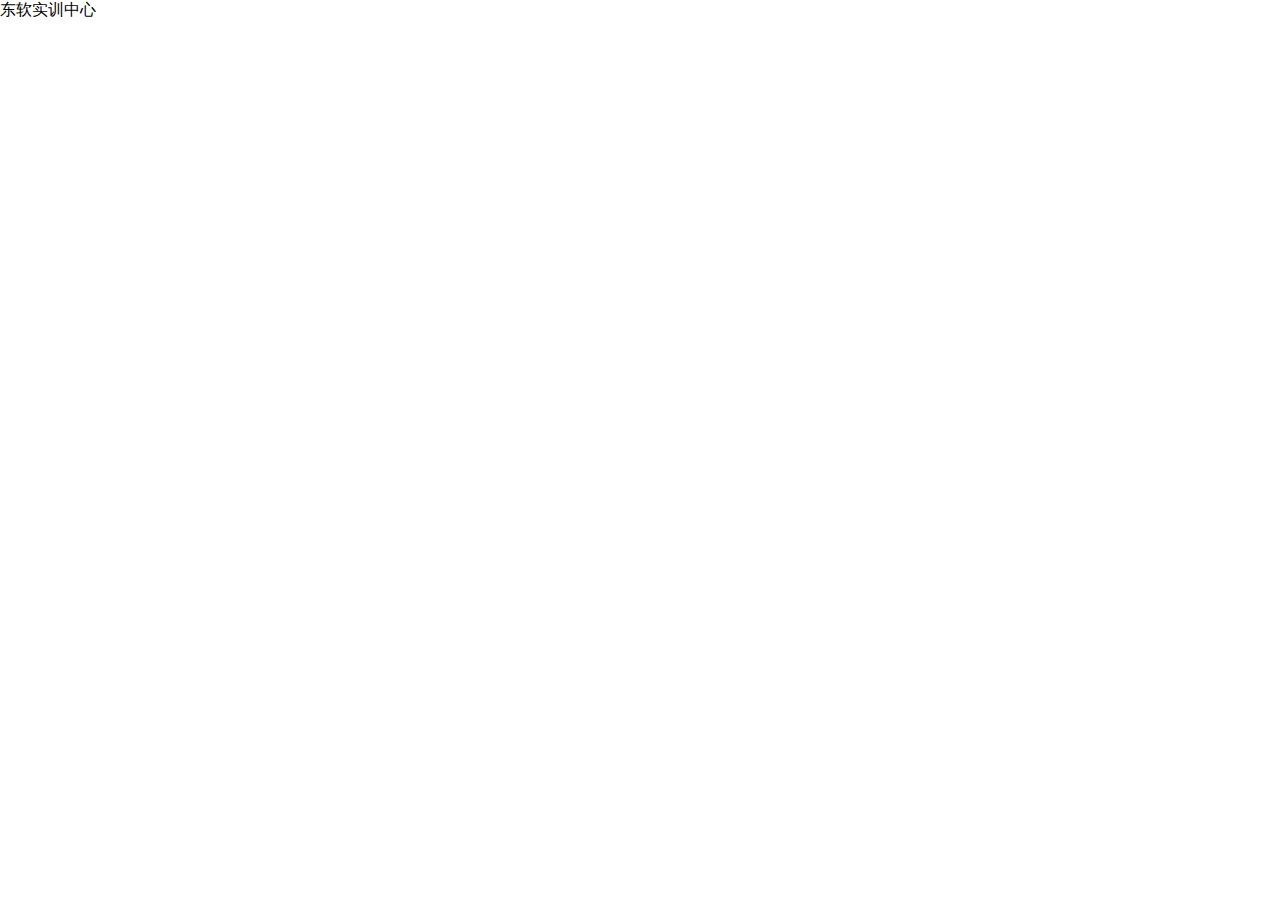
==== index.html @ cca5ce56 "111" ====
<!DOCTYPE html>
<html lang="en">
<head>
    <meta charset="UTF-8">
    <title>Title</title>
    <meta name="viewport" content="width=device-width,initial-scale=1">
    <link rel="stylesheet" href="framework/font-awesome/css/font-awesome.min.css">
    <link rel="stylesheet" href="framework/reset.css">
    <link rel="stylesheet" href="framework/icon.css">
    <link rel="stylesheet" href="css/index.css">

</head>
<body>
<!--总容器-->
<div class="wrapper">
    <header>
        <div class="icon-location-box">
            <div class="icon-location">

            </div>
        </div>
        <div class="location-text">
            东软实训中心
        </div>
    </header>
</div>
</body>
</html>
---- framework/icon.css ----
/**
 * location 定位小图标 
 * 说明：使用div标签，加上icon-location类样式即可。
 *       但需要放置在一个容器中，调整容器大小，图标能自适应容器大小。
 * 示例：
 * <div class="icon-location-box">
 *     <div class="icon-location"></div>
 * </div>
 */
.icon-location {
	position: relative;
	width: 100%;
	height: 100%;
	border-radius: 50% 50% 50% 0;
	background: #fff;
	transform: rotate(-45deg);
}
.icon-location:after {
	content: '';
	width: 40%;
	height: 40%;
	margin: 30% 0 0 29%;
	background-color: #0097FF;
	position: absolute;
	border-radius: 50%;
}
---- css/index.css ----
.wrapper header{
    background-color: ;
}
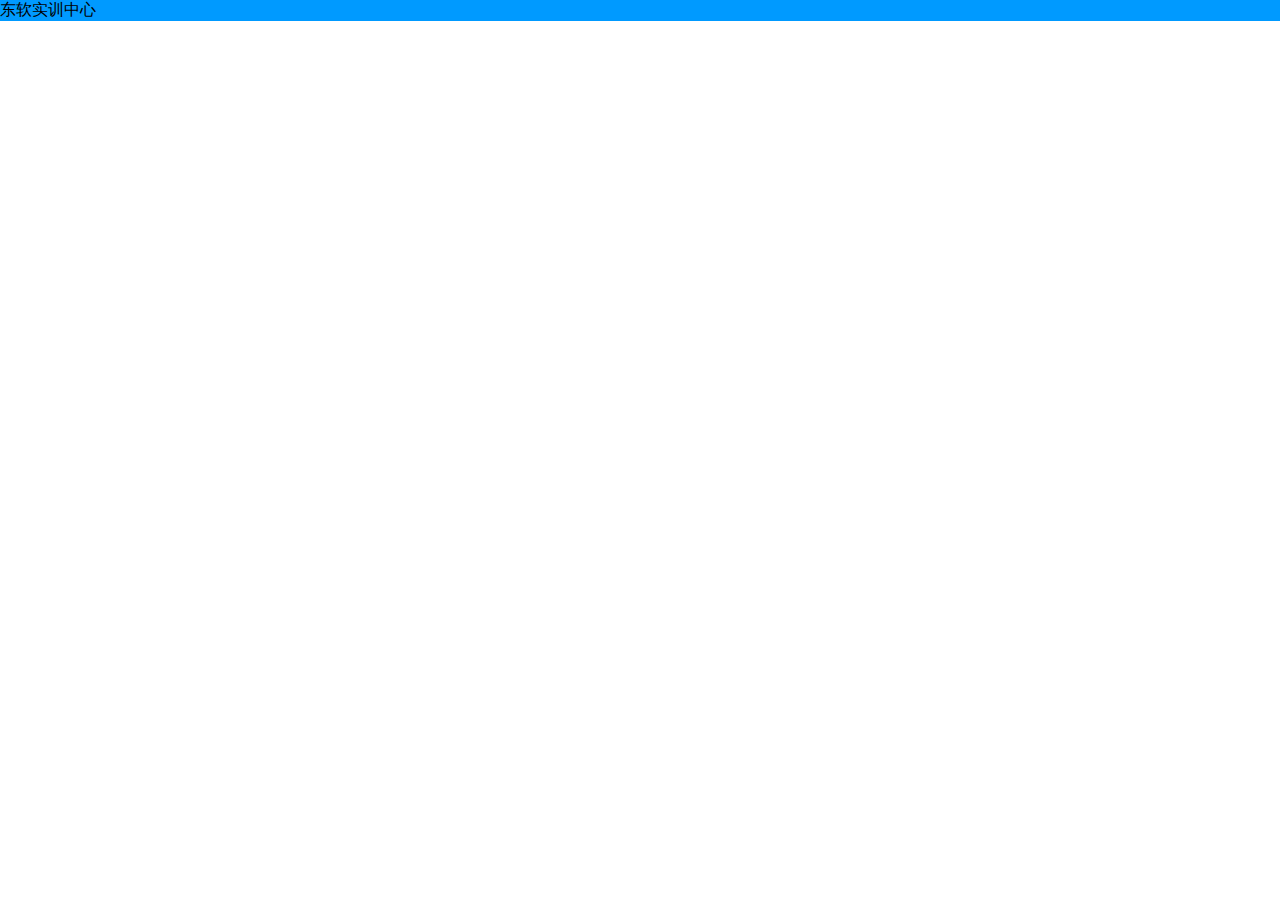
==== commit d888c24e: "111" ====
--- a/index.html
+++ b/index.html
@@ -2,7 +2,7 @@
 <html lang="en">
 <head>
     <meta charset="UTF-8">
-    <title>Title</title>
+    <title>饿了么首页</title>
     <meta name="viewport" content="width=device-width,initial-scale=1">
     <link rel="stylesheet" href="framework/font-awesome/css/font-awesome.min.css">
     <link rel="stylesheet" href="framework/reset.css">
@@ -13,6 +13,7 @@
 <body>
 <!--总容器-->
 <div class="wrapper">
+    <!--header部分-->
     <header>
         <div class="icon-location-box">
             <div class="icon-location">
--- a/css/index.css
+++ b/css/index.css
@@ -1,3 +1,12 @@
-.wrapper header{
-    background-color: ;
+/*总容器*/
+.wrapper {
+    width: 100%;
+    height: 100%;
+}
+
+/*header*/
+.wrapper header {
+    width: 100%;
+    background-color: #009AFF;
+    display: flex;
 }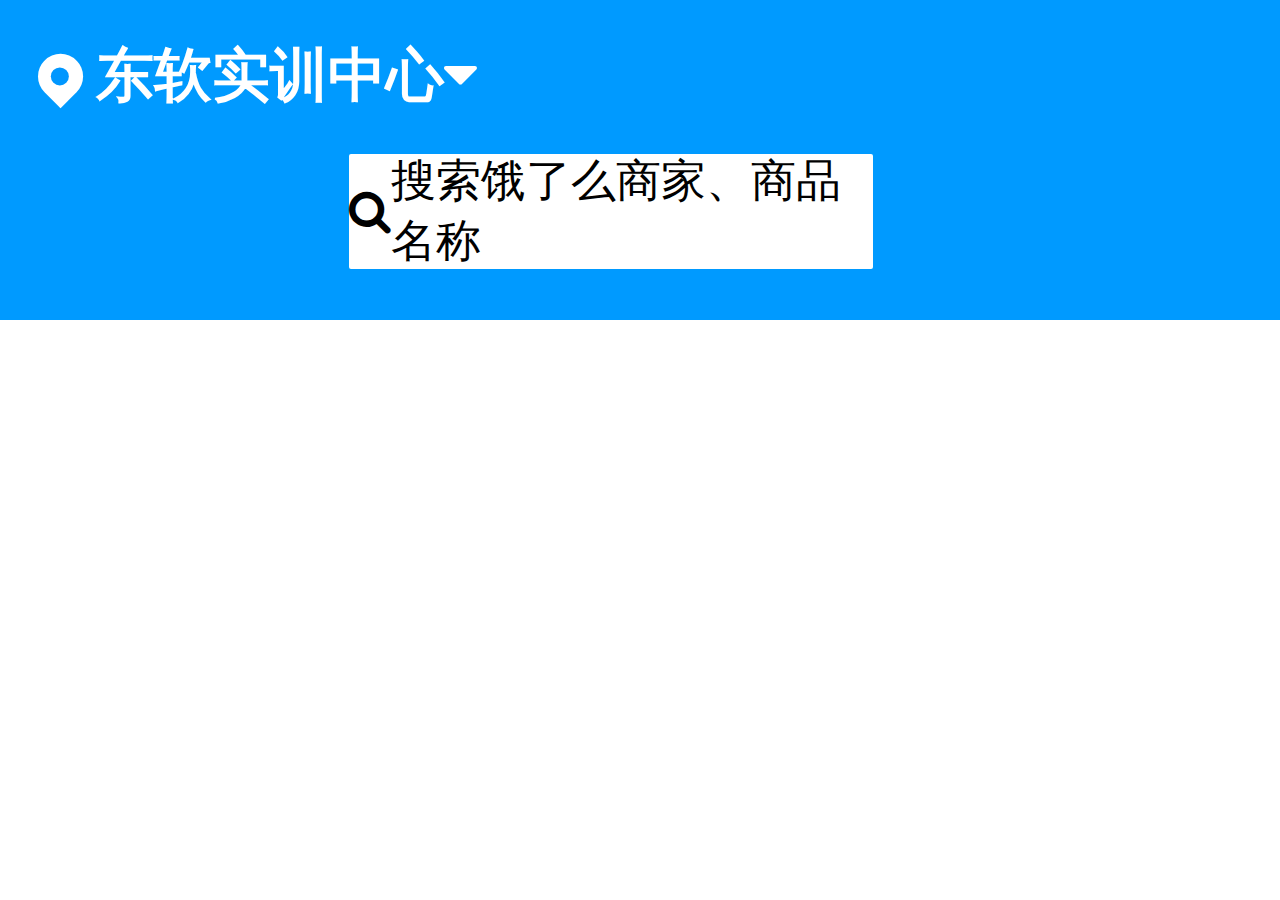
==== commit 79116d48: "111" ====
--- a/index.html
+++ b/index.html
@@ -21,9 +21,17 @@
             </div>
         </div>
         <div class="location-text">
-            东软实训中心
+            东软实训中心<i class="fa fa-caret-down"></i>
         </div>
     </header>
+    <!--search-->
+    <div class="search">
+        <div class="search-fixxed-top">
+            <div class="search-box">
+                <i class="fa fa-search"></i>搜索饿了么商家、商品名称
+            </div>
+        </div>
+    </div>
 </div>
 </body>
 </html>--- a/css/index.css
+++ b/css/index.css
@@ -7,6 +7,47 @@
 /*header*/
 .wrapper header {
     width: 100%;
+    /*相对于视口的宽度或者高度，视口被均分为100个单位*/
+    height: 12vw;
     background-color: #009AFF;
     display: flex;
+    /*设置侧轴元素的排列方式(单行)*/
+    align-items: center;
+}
+
+.wrapper header .icon-location-box {
+    width: 3.5vw;
+    height: 3.5vw;
+    margin: 0 1vw 0 3vw;
+
+}
+
+.wrapper header .location-text {
+    color: #fff;
+    font-size: 4.5vw;
+    font-weight: 700;
+}
+
+.wrapper header .location-text . fa-caret-down {
+    margin-left: 1vw;
+}
+
+/*search*/
+.wrapper .search {
+    width: 100%;
+    height: 13vw;
+    background-color: #009AFF;
+    display: flex;
+    justify-content: center;
+}
+
+.wrapper .search .search-fixxed-top .search-box {
+    width: 90%;
+    height: 9vw;
+    background-color: #fff;
+    border-radius: 2px;
+    display: flex;
+    justify-content: center;
+    align-items: center;
+    font-size: 3.5vw;
 }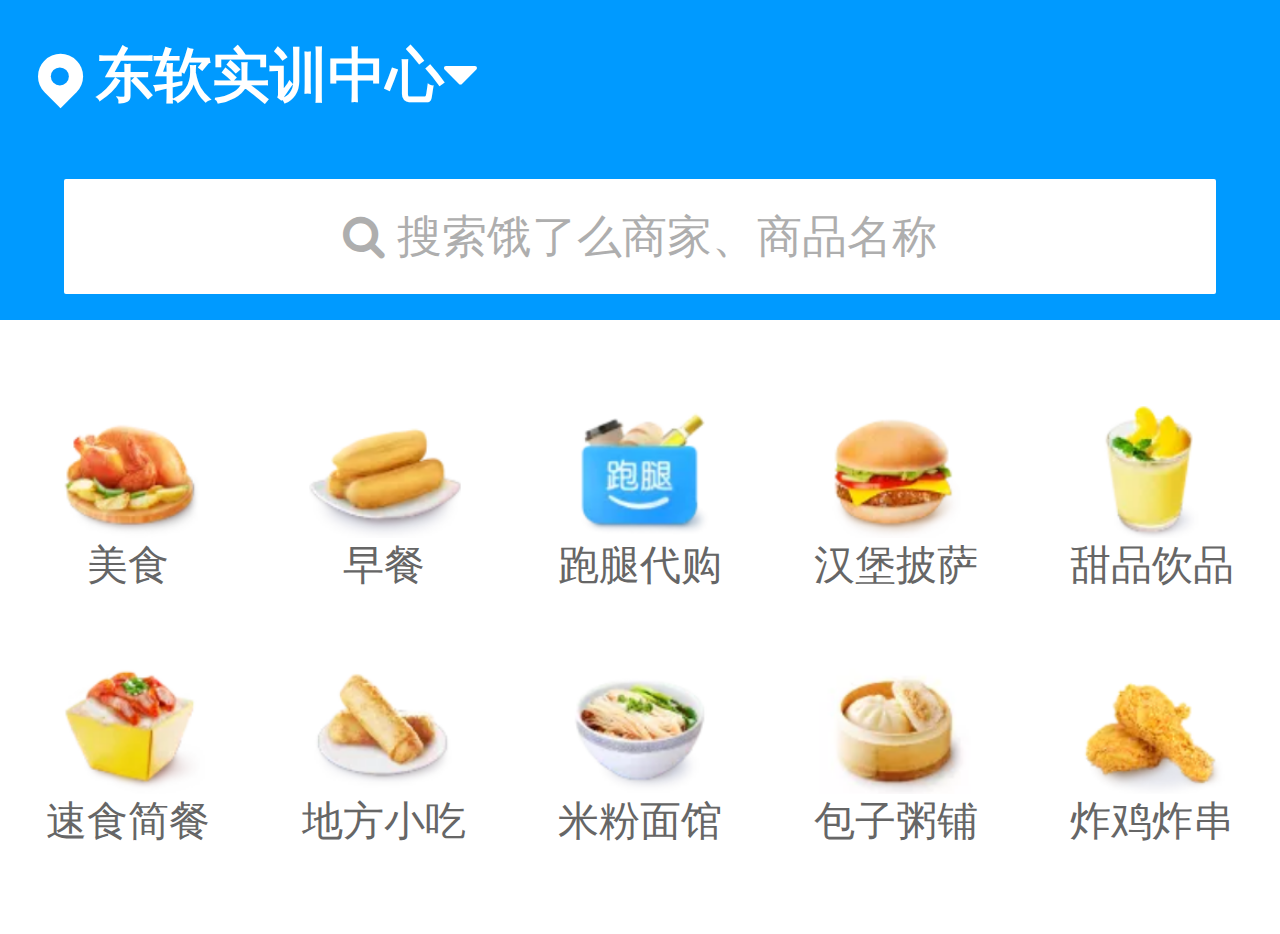
==== commit 9761b44a: "111" ====
--- a/index.html
+++ b/index.html
@@ -32,6 +32,49 @@
             </div>
         </div>
     </div>
+    <!-- 点餐分类部分 -->
+    <ul class="foodtype">
+        <li onclick="location.href='businessList.html'">
+            <img src="img/dcfl01.png">
+            <p>美食</p>
+        </li>
+        <li onclick="location.href='businessList.html'">
+            <img src="img/dcfl02.png">
+            <p>早餐</p>
+        </li>
+        <li onclick="location.href='businessList.html'">
+            <img src="img/dcfl03.png">
+            <p>跑腿代购</p>
+        </li>
+        <li onclick="location.href='businessList.html'">
+            <img src="img/dcfl04.png">
+            <p>汉堡披萨</p>
+        </li>
+        <li onclick="location.href='businessList.html'">
+            <img src="img/dcfl05.png">
+            <p>甜品饮品</p>
+        </li>
+        <li onclick="location.href='businessList.html'">
+            <img src="img/dcfl06.png">
+            <p>速食简餐</p>
+        </li>
+        <li onclick="location.href='businessList.html'">
+            <img src="img/dcfl07.png">
+            <p>地方小吃</p>
+        </li>
+        <li onclick="location.href='businessList.html'">
+            <img src="img/dcfl08.png">
+            <p>米粉面馆</p>
+        </li>
+        <li onclick="location.href='businessList.html'">
+            <img src="img/dcfl09.png">
+            <p>包子粥铺</p>
+        </li>
+        <li onclick="location.href='businessList.html'">
+            <img src="img/dcfl10.png">
+            <p>炸鸡炸串</p>
+        </li>
+    </ul>
 </div>
 </body>
 </html>--- a/css/index.css
+++ b/css/index.css
@@ -39,6 +39,13 @@
     background-color: #009AFF;
     display: flex;
     justify-content: center;
+    align-items: center;
+}
+
+.wrapper .search .search-fixxed-top {
+    width: 100%;
+    display: flex;
+    justify-content: center;
 }
 
 .wrapper .search .search-fixxed-top .search-box {
@@ -50,4 +57,44 @@
     justify-content: center;
     align-items: center;
     font-size: 3.5vw;
-}+    color: #AEAEAE;
+    font-family: '宋体';
+    user-select: none;
+}
+
+.wrapper .search .search-fixxed-top .search-box .fa-search {
+    margin-right: 1vw;
+}
+
+/*点餐分类部分*/
+.wrapper .foodtype {
+    display: flex;
+    width: 100%;
+    height: 48vw;
+    /*换行*/
+    flex-wrap: wrap;
+    justify-content: space-around;
+    align-content: center;
+}
+
+.wrapper .foodtype li {
+    display: flex;
+    width: 18vw;
+    height: 20vw;
+    flex-direction: column;
+    justify-content: center;
+    align-items: center;
+    user-select: none;
+    cursor: pointer;
+}
+
+.wrapper .foodtype li img {
+    width: 12vw;
+    height: 10.3vw;
+}
+
+.wrapper .foodtype li p {
+    font-size: 3.2vw;
+    color: #666;
+}
+
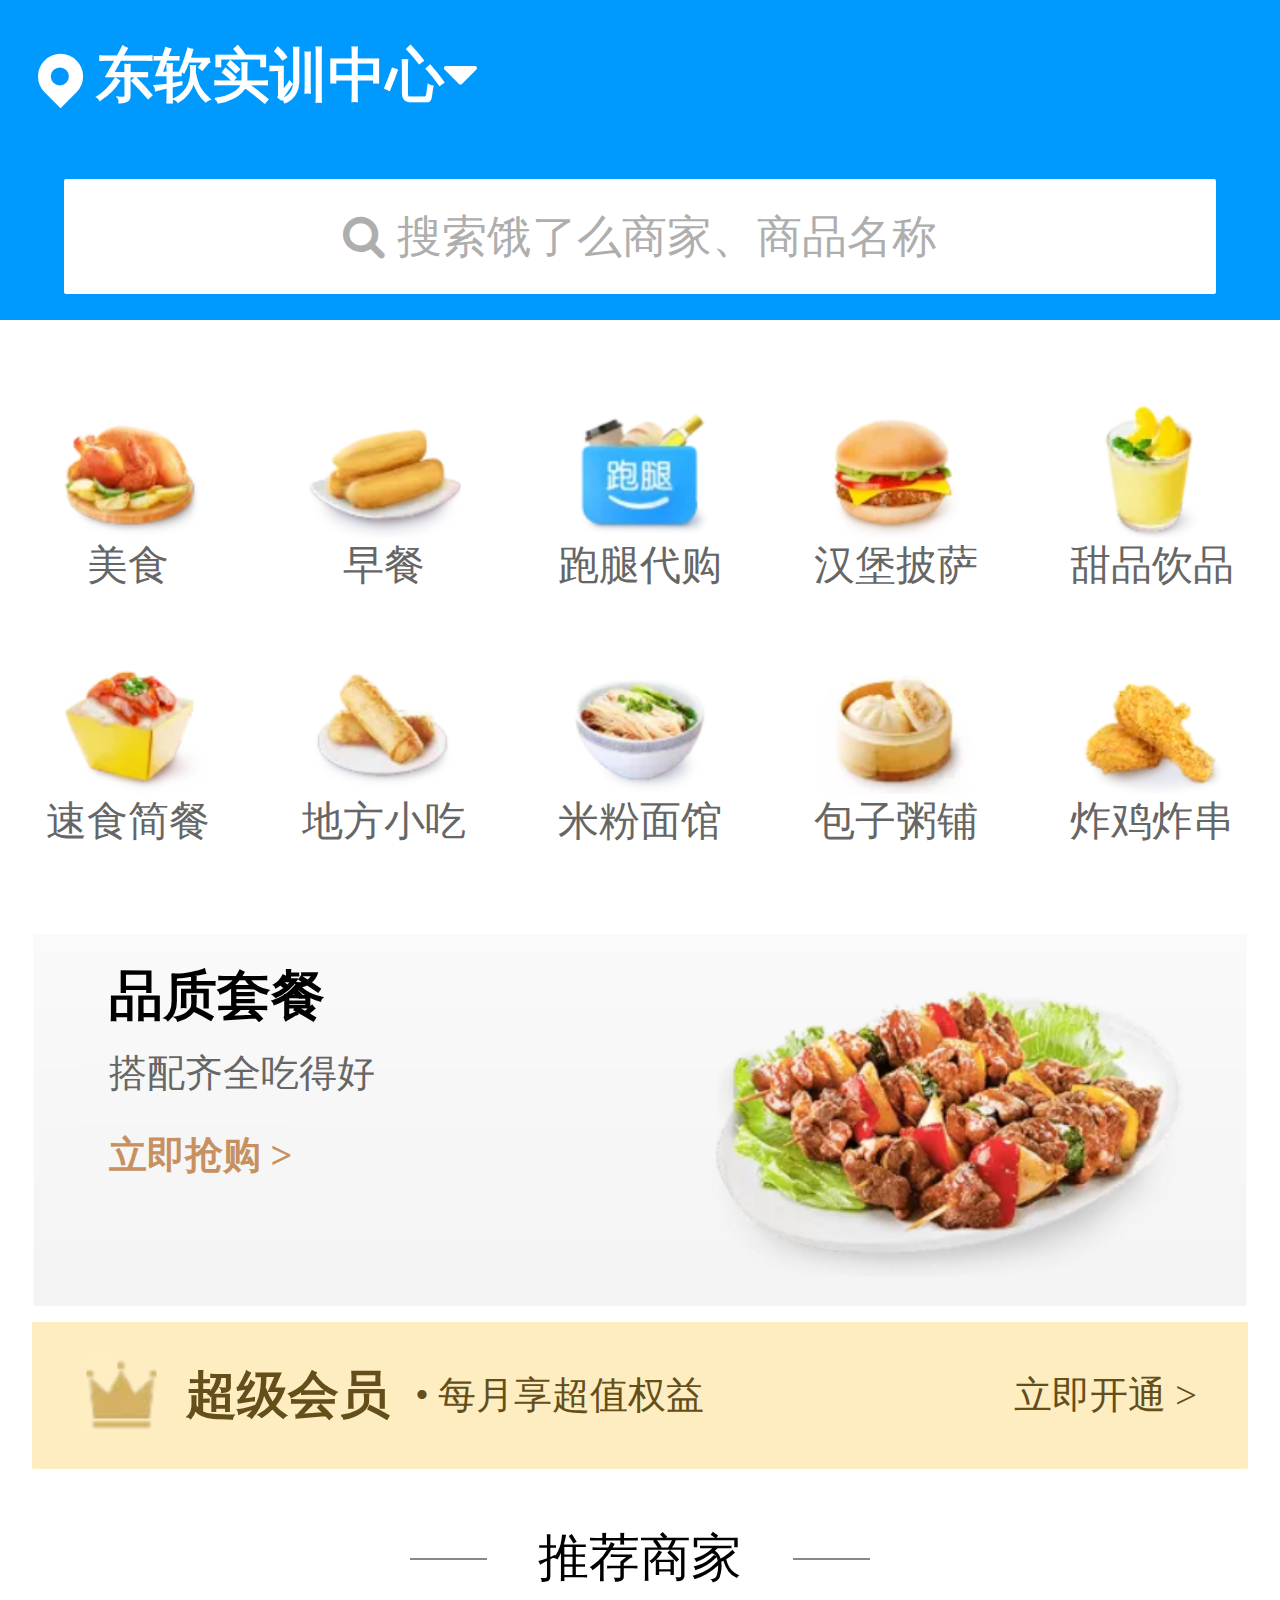
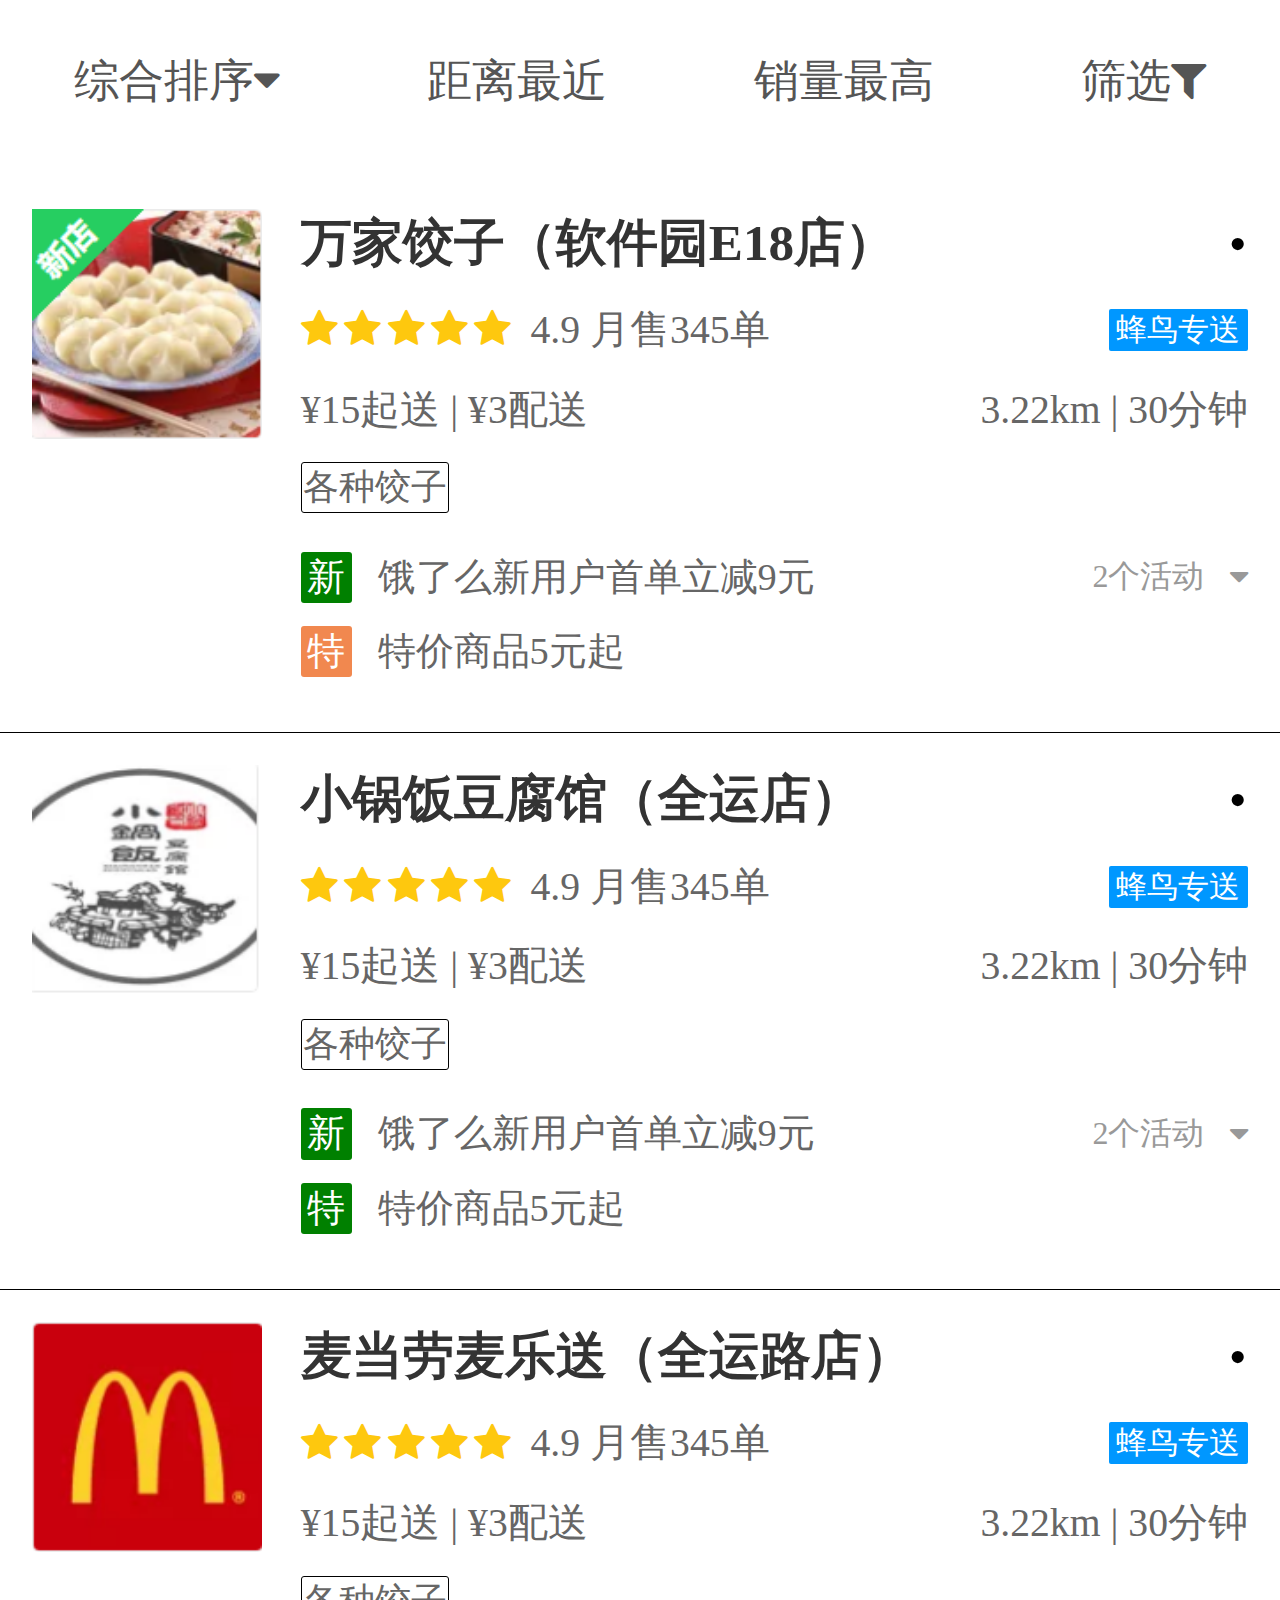
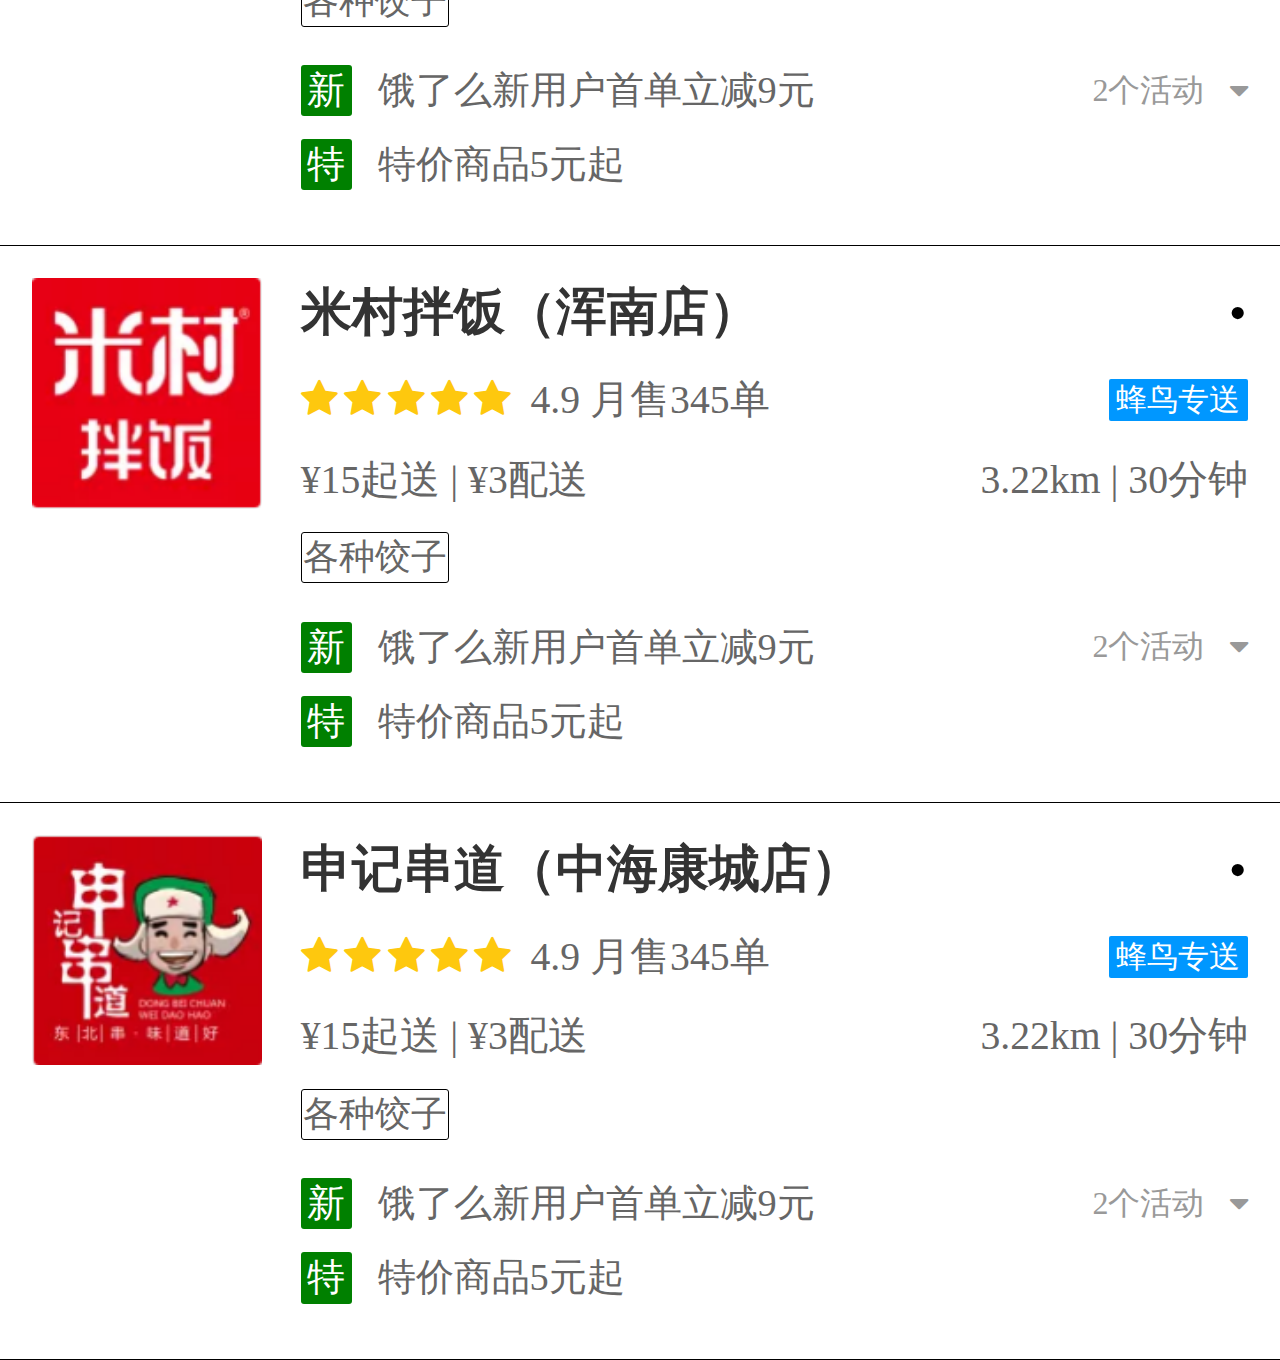
==== commit 4b1c9d95: "111" ====
--- a/index.html
+++ b/index.html
@@ -75,6 +75,266 @@
             <p>炸鸡炸串</p>
         </li>
     </ul>
+    <!-- 横幅广告部分 -->
+    <div class="banner">
+        <h3>品质套餐</h3>
+        <p>搭配齐全吃得好</p>
+        <a>立即抢购 &gt;</a>
+    </div>
+
+    <!-- 超级会员部分 -->
+    <div class="supermember">
+        <div class="left">
+            <img src="img/super_member.png">
+            <h3>超级会员</h3>
+            <p>&#8226; 每月享超值权益</p>
+        </div>
+        <div class="right">
+            立即开通 &gt;
+        </div>
+    </div>
+    <!-- 推荐商家部分 -->
+    <div class="recommend">
+        <div class="recommend-line"></div>
+        <p>推荐商家</p>
+        <div class="recommend-line"></div>
+    </div>
+    <!-- 推荐方式部分 -->
+    <ul class="recommendtype">
+        <li>综合排序<i class="fa fa-caret-down"></i></li>
+        <li>距离最近</li>
+        <li>销量最高</li>
+        <li>筛选<i class="fa fa-filter"></i></li>
+    </ul>
+    <!-- 推荐商家列表部分 -->
+    <ul class="business">
+        <li>
+            <img src="img/sj01.png">
+            <div class="business-info">
+                <div class="business-info-h">
+                    <h3>万家饺子（软件园E18店）</h3>
+                    <div class="business-info-like">&#8226;</div>
+                </div>
+                <div class="business-info-star">
+                    <div class="business-info-star-left">
+                        <i class="fa fa-star"></i>
+                        <i class="fa fa-star"></i>
+                        <i class="fa fa-star"></i>
+                        <i class="fa fa-star"></i>
+                        <i class="fa fa-star"></i>
+                        <p>4.9 月售345单</p>
+                    </div>
+                    <div class="business-info-star-right">
+                        蜂鸟专送
+                    </div>
+                </div>
+                <div class="business-info-delivery">
+                    <p>&#165;15起送 | &#165;3配送</p>
+                    <p>3.22km | 30分钟</p>
+                </div>
+                <div class="business-info-explain">
+                    <div>各种饺子</div>
+                </div>
+                <div class="business-info-promotion">
+                    <div class="business-info-promotion-left">
+                        <div class="business-info-promotion-left-incon">新</div>
+                        <p>饿了么新用户首单立减9元</p>
+                    </div>
+                    <div class="business-info-promotion-right">
+                        <p>2个活动</p>
+                        <i class="fa fa-caret-down"></i>
+                    </div>
+                </div>
+                <div class="business-info-promotion">
+                    <div class="business-info-promotion-left">
+                        <div class="business-info-promotion-left-incon" style="background-color: #F1884F;">特</div>
+                        <p>特价商品5元起</p>
+                    </div>
+                </div>
+            </div>
+        </li>
+        <li>
+            <img src="img/sj02.png">
+            <div class="business-info">
+                <div class="business-info-h">
+                    <h3>小锅饭豆腐馆（全运店）</h3>
+                    <div class="business-info-like">&#8226;</div>
+                </div>
+                <div class="business-info-star">
+                    <div class="business-info-star-left">
+                        <i class="fa fa-star"></i>
+                        <i class="fa fa-star"></i>
+                        <i class="fa fa-star"></i>
+                        <i class="fa fa-star"></i>
+                        <i class="fa fa-star"></i>
+                        <p>4.9 月售345单</p>
+                    </div>
+                    <div class="business-info-star-right">
+                        蜂鸟专送
+                    </div>
+                </div>
+                <div class="business-info-delivery">
+                    <p>&#165;15起送 | &#165;3配送</p>
+                    <p>3.22km | 30分钟</p>
+                </div>
+                <div class="business-info-explain">
+                    <div>各种饺子</div>
+                </div>
+                <div class="business-info-promotion">
+                    <div class="business-info-promotion-left">
+                        <div class="business-info-promotion-left-incon">新</div>
+                        <p>饿了么新用户首单立减9元</p>
+                    </div>
+                    <div class="business-info-promotion-right">
+                        <p>2个活动</p>
+                        <i class="fa fa-caret-down"></i>
+                    </div>
+                </div>
+                <div class="business-info-promotion">
+                    <div class="business-info-promotion-left">
+                        <div class="business-info-promotion-left-incon">特</div>
+                        <p>特价商品5元起</p>
+                    </div>
+                </div>
+            </div>
+        </li>
+        <li>
+            <img src="img/sj03.png">
+            <div class="business-info">
+                <div class="business-info-h">
+                    <h3>麦当劳麦乐送（全运路店）</h3>
+                    <div class="business-info-like">&#8226;</div>
+                </div>
+                <div class="business-info-star">
+                    <div class="business-info-star-left">
+                        <i class="fa fa-star"></i>
+                        <i class="fa fa-star"></i>
+                        <i class="fa fa-star"></i>
+                        <i class="fa fa-star"></i>
+                        <i class="fa fa-star"></i>
+                        <p>4.9 月售345单</p>
+                    </div>
+                    <div class="business-info-star-right">
+                        蜂鸟专送
+                    </div>
+                </div>
+                <div class="business-info-delivery">
+                    <p>&#165;15起送 | &#165;3配送</p>
+                    <p>3.22km | 30分钟</p>
+                </div>
+                <div class="business-info-explain">
+                    <div>各种饺子</div>
+                </div>
+                <div class="business-info-promotion">
+                    <div class="business-info-promotion-left">
+                        <div class="business-info-promotion-left-incon">新</div>
+                        <p>饿了么新用户首单立减9元</p>
+                    </div>
+                    <div class="business-info-promotion-right">
+                        <p>2个活动</p>
+                        <i class="fa fa-caret-down"></i>
+                    </div>
+                </div>
+                <div class="business-info-promotion">
+                    <div class="business-info-promotion-left">
+                        <div class="business-info-promotion-left-incon">特</div>
+                        <p>特价商品5元起</p>
+                    </div>
+                </div>
+            </div>
+        </li>
+        <li>
+            <img src="img/sj04.png">
+            <div class="business-info">
+                <div class="business-info-h">
+                    <h3>米村拌饭（浑南店）</h3>
+                    <div class="business-info-like">&#8226;</div>
+                </div>
+                <div class="business-info-star">
+                    <div class="business-info-star-left">
+                        <i class="fa fa-star"></i>
+                        <i class="fa fa-star"></i>
+                        <i class="fa fa-star"></i>
+                        <i class="fa fa-star"></i>
+                        <i class="fa fa-star"></i>
+                        <p>4.9 月售345单</p>
+                    </div>
+                    <div class="business-info-star-right">
+                        蜂鸟专送
+                    </div>
+                </div>
+                <div class="business-info-delivery">
+                    <p>&#165;15起送 | &#165;3配送</p>
+                    <p>3.22km | 30分钟</p>
+                </div>
+                <div class="business-info-explain">
+                    <div>各种饺子</div>
+                </div>
+                <div class="business-info-promotion">
+                    <div class="business-info-promotion-left">
+                        <div class="business-info-promotion-left-incon">新</div>
+                        <p>饿了么新用户首单立减9元</p>
+                    </div>
+                    <div class="business-info-promotion-right">
+                        <p>2个活动</p>
+                        <i class="fa fa-caret-down"></i>
+                    </div>
+                </div>
+                <div class="business-info-promotion">
+                    <div class="business-info-promotion-left">
+                        <div class="business-info-promotion-left-incon">特</div>
+                        <p>特价商品5元起</p>
+                    </div>
+                </div>
+            </div>
+        </li>
+        <li>
+            <img src="img/sj05.png">
+            <div class="business-info">
+                <div class="business-info-h">
+                    <h3>申记串道（中海康城店）</h3>
+                    <div class="business-info-like">&#8226;</div>
+                </div>
+                <div class="business-info-star">
+                    <div class="business-info-star-left">
+                        <i class="fa fa-star"></i>
+                        <i class="fa fa-star"></i>
+                        <i class="fa fa-star"></i>
+                        <i class="fa fa-star"></i>
+                        <i class="fa fa-star"></i>
+                        <p>4.9 月售345单</p>
+                    </div>
+                    <div class="business-info-star-right">
+                        蜂鸟专送
+                    </div>
+                </div>
+                <div class="business-info-delivery">
+                    <p>&#165;15起送 | &#165;3配送</p>
+                    <p>3.22km | 30分钟</p>
+                </div>
+                <div class="business-info-explain">
+                    <div>各种饺子</div>
+                </div>
+                <div class="business-info-promotion">
+                    <div class="business-info-promotion-left">
+                        <div class="business-info-promotion-left-incon">新</div>
+                        <p>饿了么新用户首单立减9元</p>
+                    </div>
+                    <div class="business-info-promotion-right">
+                        <p>2个活动</p>
+                        <i class="fa fa-caret-down"></i>
+                    </div>
+                </div>
+                <div class="business-info-promotion">
+                    <div class="business-info-promotion-left">
+                        <div class="business-info-promotion-left-incon">特</div>
+                        <p>特价商品5元起</p>
+                    </div>
+                </div>
+            </div>
+        </li>
+    </ul>
+
 </div>
 </body>
 </html>--- a/css/index.css
+++ b/css/index.css
@@ -98,3 +98,255 @@
     color: #666;
 }
 
+/*横幅广告部分*/
+.wrapper .banner {
+    width: 95%;
+    height: 29vw;
+    margin: 0 auto;
+    /*保证背景图片充满整个盒子*/
+    background-image: url('../img/index_banner.png');
+    background-repeat: no-repeat;
+    background-size: cover;
+    padding: 2vw 6vw;
+    /*没有设置这个属性，，宽和高会加上padding和border*/
+    box-sizing: border-box;
+}
+
+.wrapper .banner h3 {
+    font-size: 4.2vw;
+    margin-bottom: 1.2vw
+}
+
+.wrapper .banner p {
+    font-size: 3vw;
+    color: #666;
+    margin-bottom: 2.4vw;
+}
+
+.wrapper .banner a {
+    font-size: 3vw;
+    color: #C79060;
+    font-weight: 700;
+}
+
+/*超级会员部分*/
+.wrapper .supermember {
+    width: 95%;
+    height: 11.5vw;
+    margin: 0 auto;
+    background-color: #FEEDC1;
+    margin-top: 1.3vw;
+    border-radius: 2px;
+    color: #644F1B;
+    display: flex;
+    justify-content: space-between;
+    align-items: center;
+}
+
+.wrapper .supermember .left {
+    display: flex;
+    align-items: center;
+    margin-left: 4vw;
+    user-select: none;
+}
+
+.wrapper .supermember .left img {
+    width: 6vw;
+    height: 6vw;
+    margin-right: 2vw;
+}
+
+.wrapper .supermember .left h3 {
+    font-size: 4vw;
+    margin-right: 2vw;
+}
+
+.wrapper .supermember .left p {
+    font-size: 3vw;
+
+}
+
+.wrapper .supermember .right {
+    font-size: 3vw;
+    margin-right: 4vw;
+    cursor: pointer;
+}
+
+/*推荐商家部分*/
+.wrapper .recommend {
+    width: 100%;
+    height: 14vw;
+    display: flex;
+    justify-content: center;
+    align-items: center;
+}
+
+.wrapper .recommend .recommend-line {
+    width: 6vw;
+    height: 0.2vw;
+    background-color: #888;
+}
+
+.wrapper .recommend p {
+    font-size: 4vw;
+    margin: 0 4vw;
+}
+
+.wrapper .recommendtype {
+    width: 100%;
+    height: 5vw;
+    display: flex;
+    justify-content: space-around;
+    align-items: center;
+    margin-bottom: 5vw;
+}
+
+/*推荐方式部分*/
+.wrapper .recommendtype li {
+    font-size: 3.5vw;
+    color: #555;
+}
+
+/*推荐商家列表部分*/
+.wrapper .business {
+    width: 100%;
+    margin-bottom: 14vw;
+}
+
+.wrapper .business li {
+    width: 100%;
+    box-sizing: border-box;
+    padding: 2.5vw;
+    user-select: none;
+    border-bottom: solid 1px #000;
+    display: flex;
+}
+
+.wrapper .business li img {
+    width: 18vw;
+    height: 18vw;
+}
+
+.wrapper .business li .business-info {
+    width: 100%;
+    box-sizing: border-box;
+    padding-left: 3vw;
+}
+
+.wrapper .business li .business-info .business-info-h {
+    display: flex;
+    justify-content: space-between;
+    align-items: center;
+    margin-bottom: 2vw;
+}
+
+.wrapper .business li .business-info .business-info-h h3 {
+    font-size: 4vw;
+    color: #333;
+}
+
+.wrapper .business li .business-info .business-info-h .business-info-like {
+    width: 1.6vw;
+    height: 3.4vw;
+    font-size: 4vw;
+    margin-left: 4vw;
+    display: flex;
+    justify-content: center;
+    align-items: center;
+}
+
+.wrapper .business li .business-info .business-info-star {
+    display: flex;
+    justify-content: space-between;
+    align-items: center;
+    margin-bottom: 2vw;
+    font-size: 3.1vw;
+}
+
+.wrapper .business li .business-info .business-info-star-left {
+    display: flex;
+    align-items: center;
+}
+
+.wrapper .business li .business-info .business-info-star-left .fa-star {
+    color: #FEC80E;
+    margin-right: 0.5vw;
+}
+
+.wrapper .business li .business-info .business-info-star-left p {
+    color: #666;
+    margin-left: 1vw;
+}
+
+.wrapper .business li .business-info .business-info-star .business-info-star-right {
+    background-color: #0097FF;
+    color: #fff;
+    font-size: 2.4vw;
+    border-radius: 2px;
+    padding: 0 0.6vw;
+}
+
+.wrapper .business li .business-info .business-info-delivery {
+    display: flex;
+    justify-content: space-between;
+    align-items: center;
+    margin-bottom: 2vw;
+    color: #666;
+    font-size: 3.1vw;
+}
+
+.wrapper .business li .business-info .business-info-explain div {
+    border: solid 1px #000;
+    font-size: 2.8vw;
+    color: #666;
+    border-radius: 3px;
+    padding: 0 0.1vw;
+}
+
+.wrapper .business li .business-info .business-info-explain {
+    display: flex;
+    align-items: center;
+    margin-bottom: 3vw;
+}
+
+.wrapper .business li .business-info .business-info-promotion {
+    display: flex;
+    justify-content: space-between;
+    align-items: center;
+    margin-bottom: 1.8vw;
+}
+
+.wrapper .business li .business-info .business-info-promotion-left {
+    display: flex;
+    align-items: center;
+}
+
+.wrapper .business li .business-info .business-info-promotion-left .business-info-promotion-left-incon {
+    width: 4vw;
+    height: 4vw;
+    background-color: green;
+    border-radius: 3px;
+    font-size: 3vw;
+    color: #fff;
+    display: flex;
+    justify-content: center;
+    align-items: center;
+}
+
+.wrapper .business li .business-info .business-info-promotion .business-info-promotion-left p {
+    color: #666;
+    font-size: 3vw;
+    margin-left: 2vw;
+}
+
+.wrapper .business li .business-info .business-info-promotion .business-info-promotion-right {
+    display: flex;
+    align-items: center;
+    font-size: 2.5vw;
+    color: #999;
+
+}
+
+.wrapper .business li .business-info .business-info-promotion .business-info-promotion-right p {
+    margin-right: 2vw;
+}
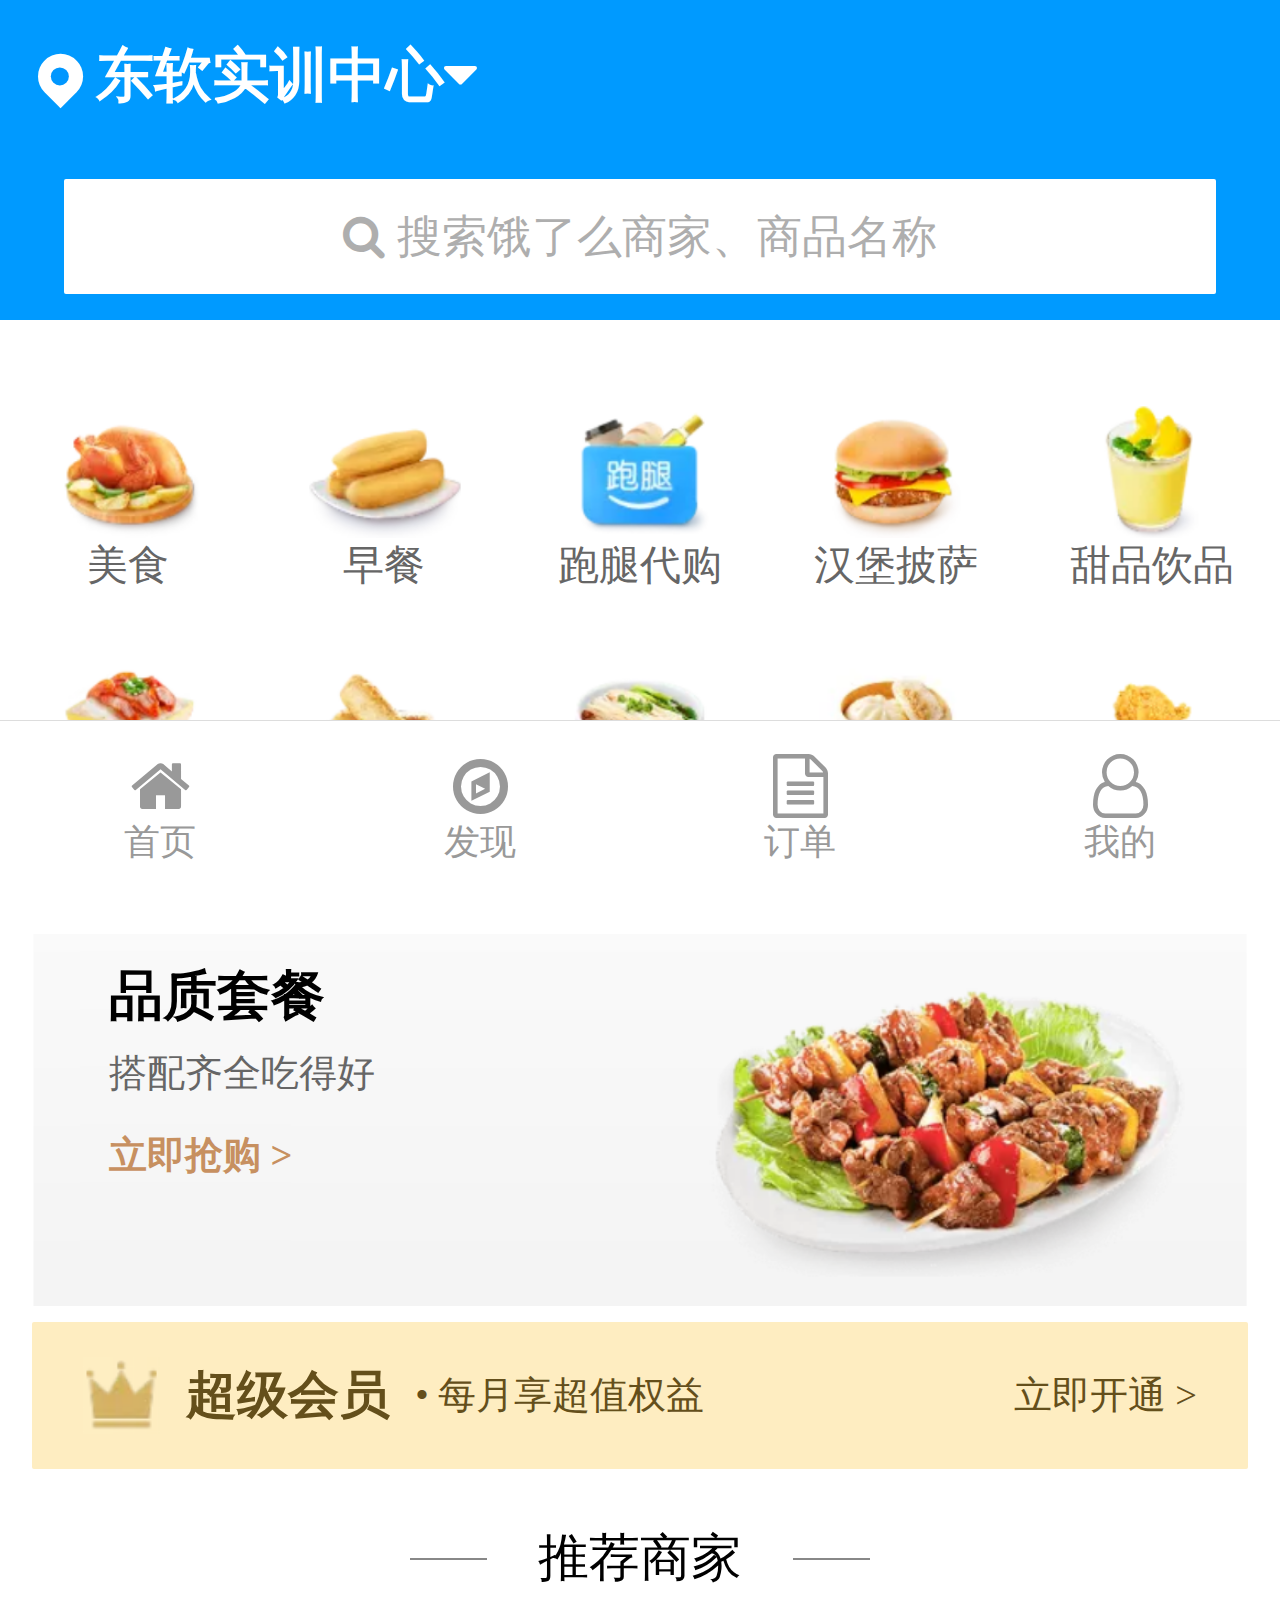
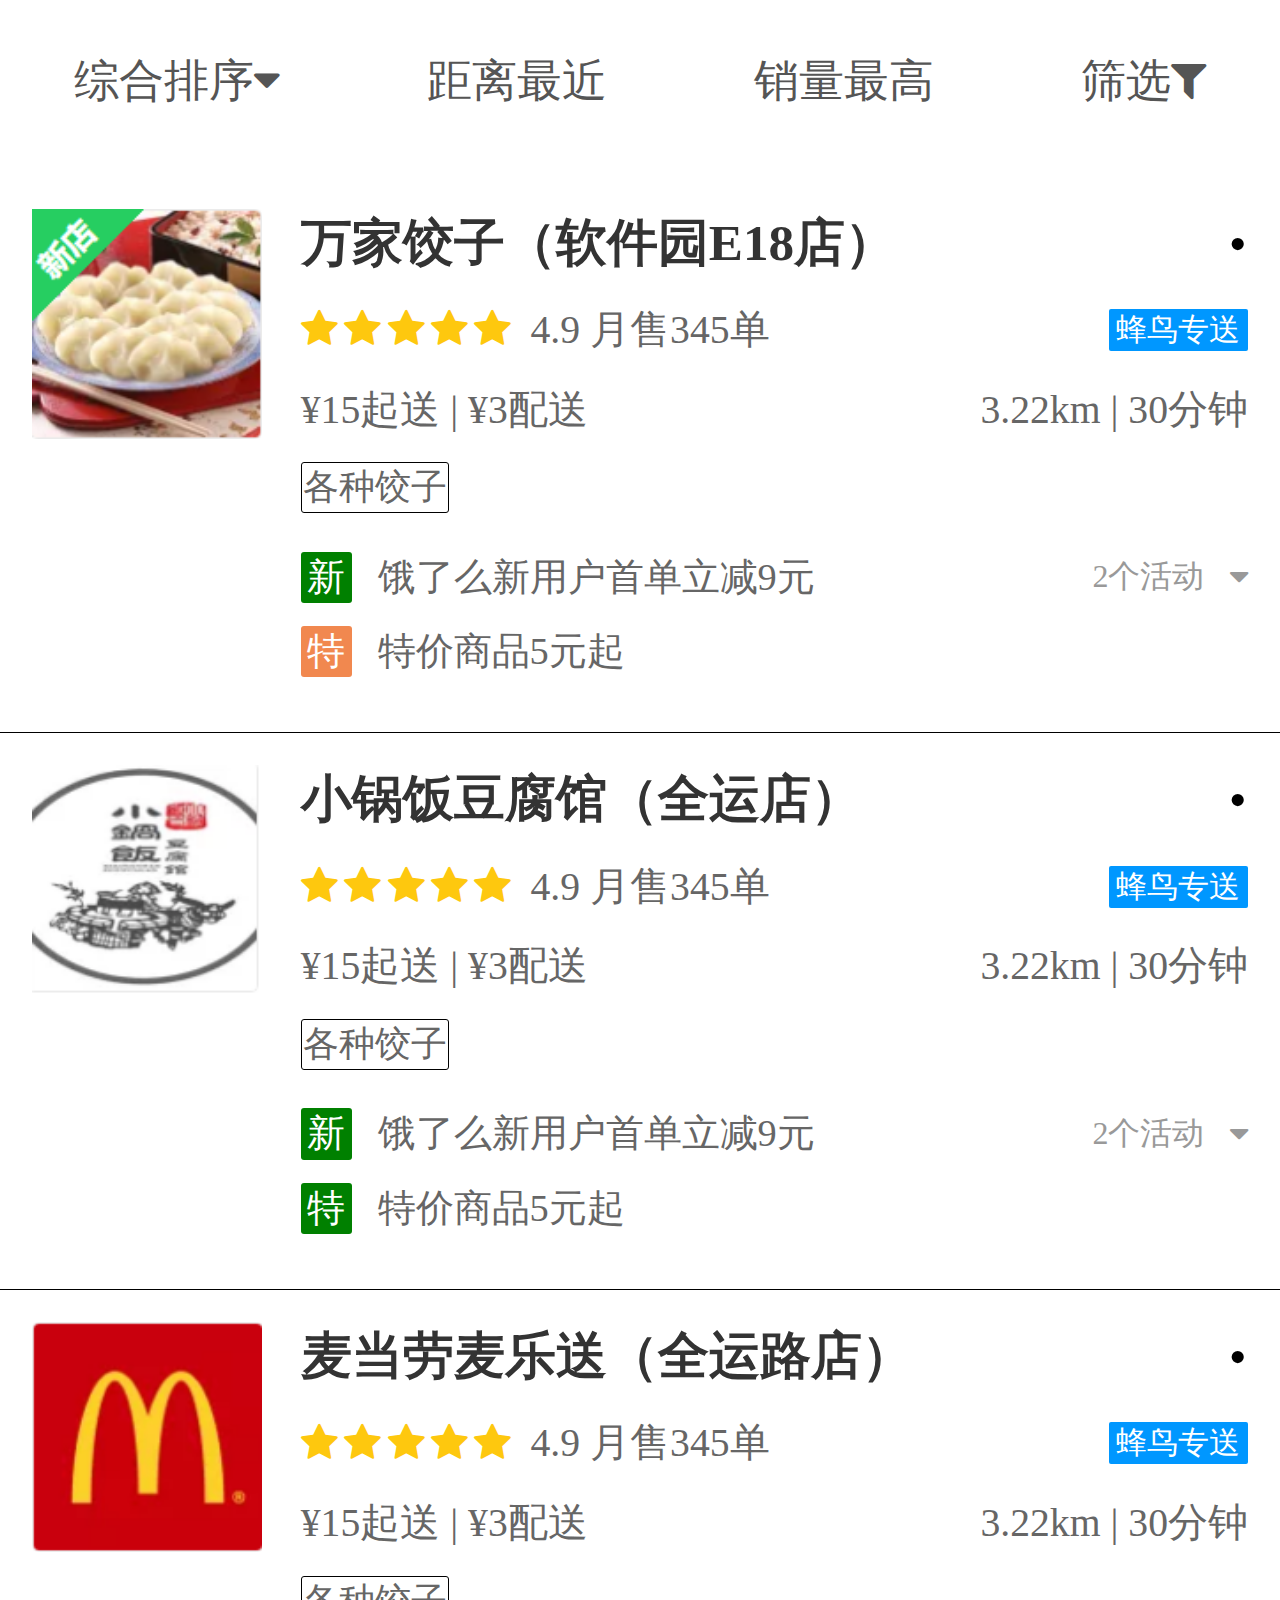
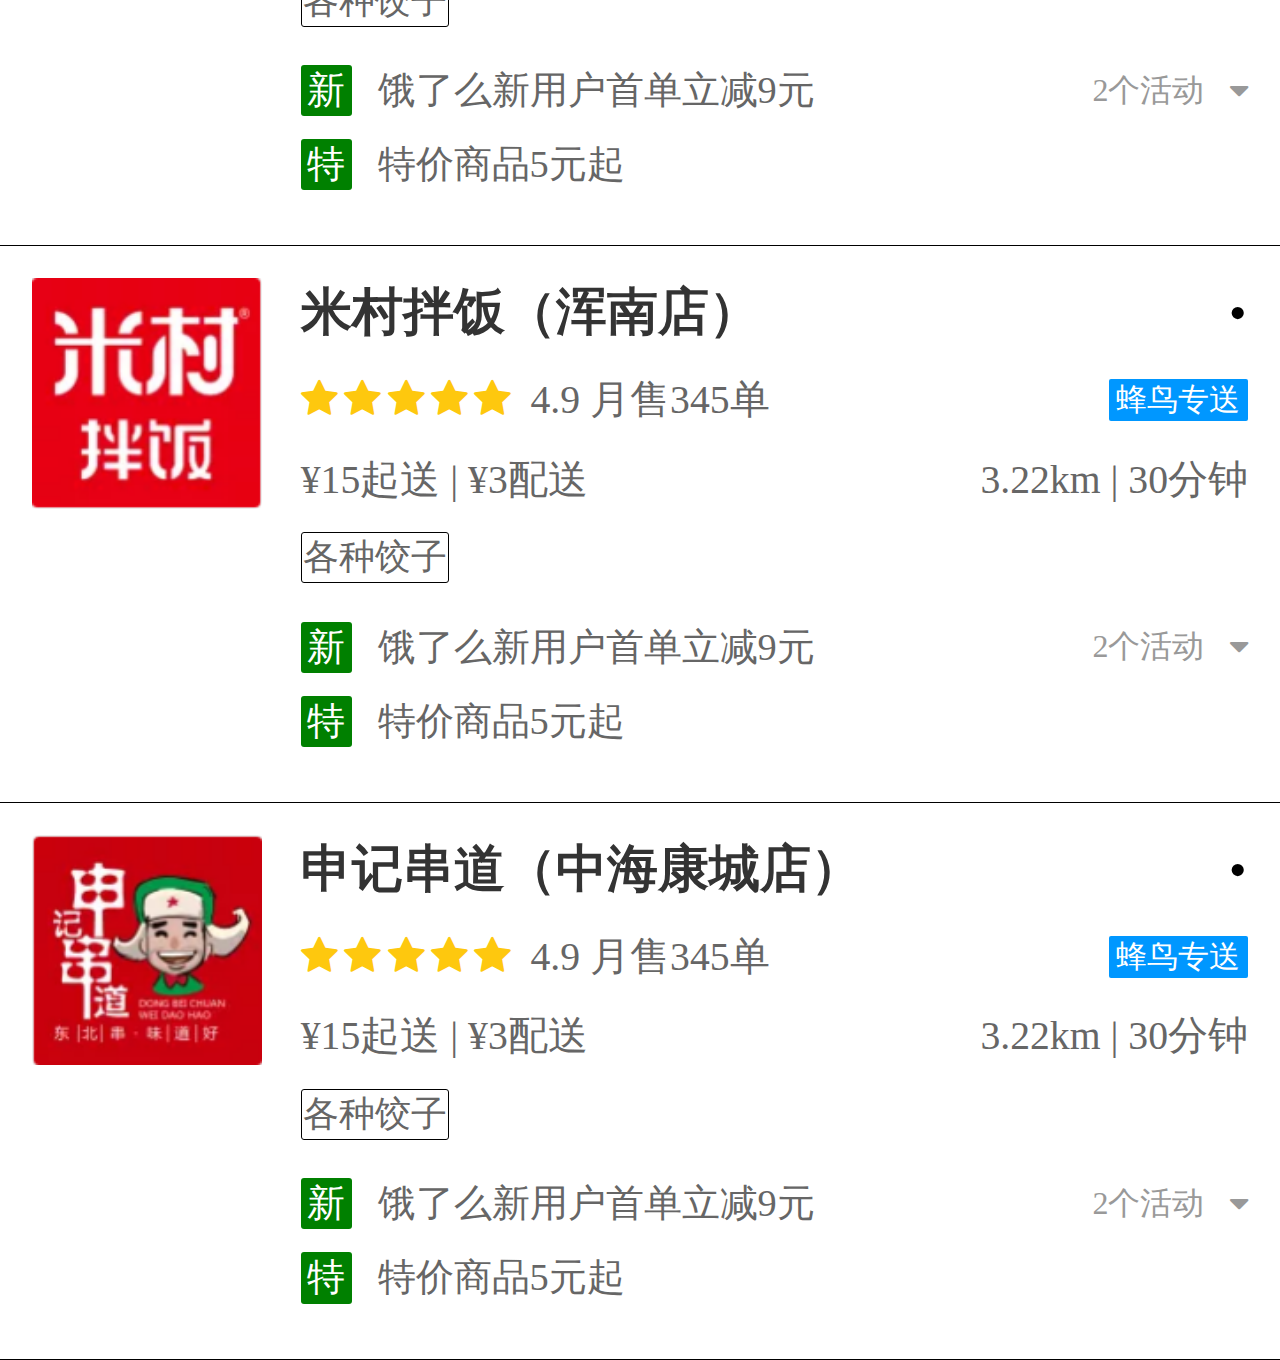
==== commit 21a2aa80: "111" ====
--- a/index.html
+++ b/index.html
@@ -8,6 +8,7 @@
     <link rel="stylesheet" href="framework/reset.css">
     <link rel="stylesheet" href="framework/icon.css">
     <link rel="stylesheet" href="css/index.css">
+    <script src="js/index.js"></script>
 
 </head>
 <body>
@@ -26,7 +27,7 @@
     </header>
     <!--search-->
     <div class="search">
-        <div class="search-fixxed-top">
+        <div class="search-fixxed-top " id="search-fixxed-box">
             <div class="search-box">
                 <i class="fa fa-search"></i>搜索饿了么商家、商品名称
             </div>
@@ -334,6 +335,25 @@
             </div>
         </li>
     </ul>
+    <!-- 底部菜单部分 -->
+    <ul class="footer">
+        <li onclick="location.href='index.html'">
+            <i class="fa fa-home"></i>
+            <p>首页</p>
+        </li>
+        <li>
+            <i class="fa fa-compass"></i>
+            <p>发现</p>
+        </li>
+        <li onclick="location.href='orderList.html'">
+            <i class="fa fa-file-text-o"></i>
+            <p>订单</p>
+        </li>
+        <li>
+            <i class="fa fa-user-o"></i>
+            <p>我的</p>
+        </li>
+    </ul>
 
 </div>
 </body>
--- a/css/index.css
+++ b/css/index.css
@@ -350,3 +350,34 @@
 .wrapper .business li .business-info .business-info-promotion .business-info-promotion-right p {
     margin-right: 2vw;
 }
+
+/*底部菜单部分*/
+.wrapper .footer {
+    width: 100%;
+    height: 14vw;
+    border-top: 1px solid #DDD;
+    background-color: #ffffff;
+    position: fixed;
+    left: 0;
+    bottom: 0;
+    display: flex;
+    justify-content: space-around;
+    align-items: center;
+}
+
+.wrapper .footer li {
+    display: flex;
+    flex-direction: column;
+    justify-content: center;
+    align-items: center;
+    color: #999;
+    user-select: none;
+    cursor: pointer;
+}
+
+.wrapper .footer li p {
+    font-size: 2.8vw;
+}
+.wrapper .footer li i {
+    font-size: 5vw;
+}
